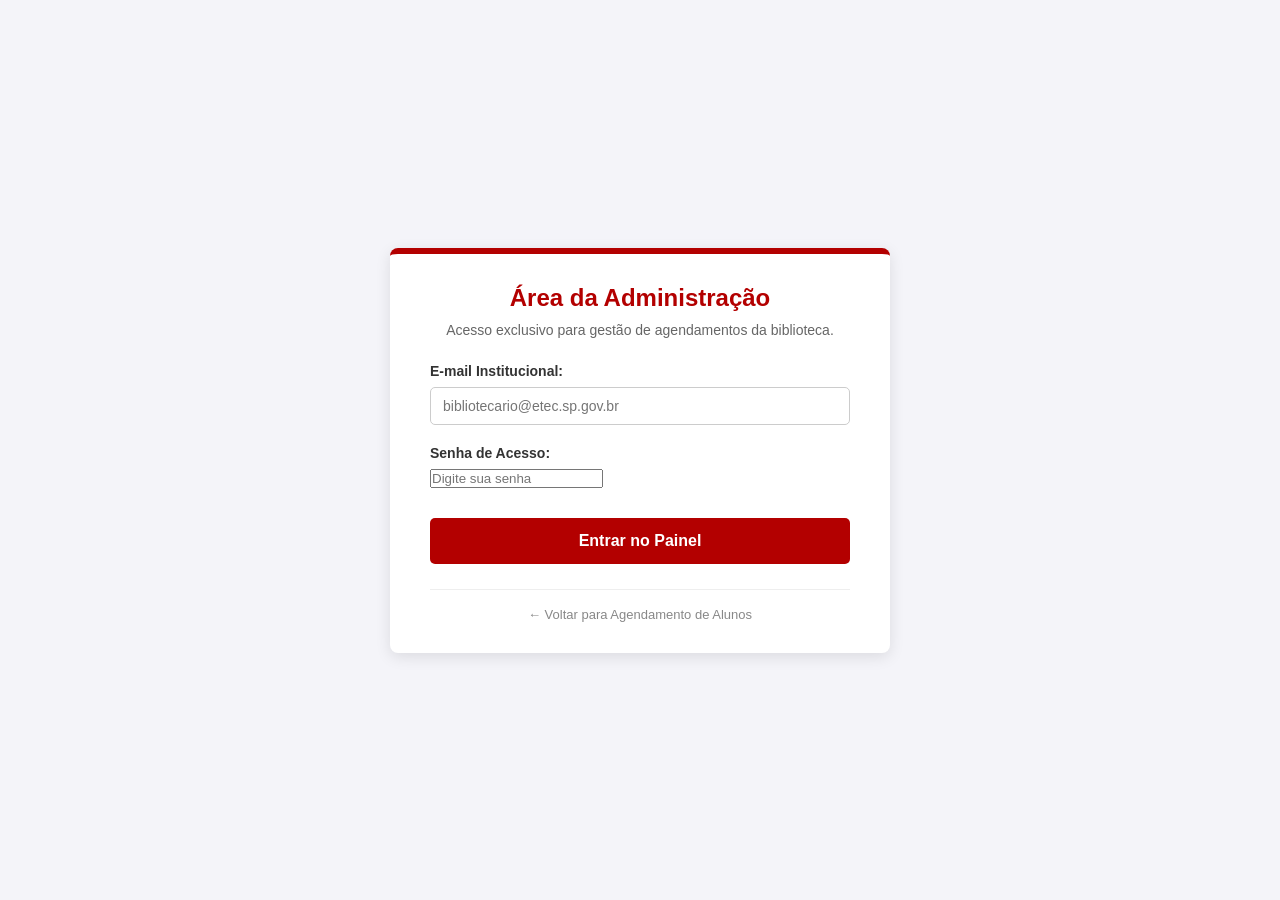
==== login.html @ a641d716 "Estrutura visual completa e inicio da validacao JS" ====
<!DOCTYPE html>
<html lang="pt-BR">
<head>
    <meta charset="UTF-8">
    <meta name="viewport" content="width=device-width, initial-scale=1.0">
    <title>Login da Administração - Biblioteca</title>
    <!-- Reaproveitamos o mesmo arquivo de design! -->
    <link rel="stylesheet" href="style.css">
</head>
<body>

    <main class="container">
        <h1>Área da Administração</h1>
        <p>Acesso exclusivo para gestão de agendamentos da biblioteca.</p>

        <form id="formLogin">
            
            <div class="campo">
                <label for="emailAdmin">E-mail Institucional:</label>
                <!-- Usamos a mesma trava de e-mail da etec -->
                <input type="email" id="emailAdmin" name="emailAdmin" required pattern=".+@etec\.sp\.gov\.br" placeholder="bibliotecario@etec.sp.gov.br">
            </div>

            <div class="campo">
                <label for="senhaAdmin">Senha de Acesso:</label>
                <input type="password" id="senhaAdmin" name="senhaAdmin" required placeholder="Digite sua senha">
            </div>

            <!-- Este botão vai levar para a tela do painel depois -->
            <button type="submit">Entrar no Painel</button>
        </form>

        <!-- Botão para o administrador voltar caso tenha clicado sem querer -->
        <div class="link-admin">
            <a href="index.html">← Voltar para Agendamento de Alunos</a>
        </div>
    </main>

</body>
</html>
---- style.css ----
/* Reseta os espaçamentos padrão do navegador e define a fonte */
* {
    box-sizing: border-box;
    margin: 0;
    padding: 0;
    font-family: 'Segoe UI', Tahoma, Geneva, Verdana, sans-serif;
}

/* Fundo da página e centralização do formulário */
body {
    background-color: #f4f4f9;
    color: #333;
    display: flex;
    justify-content: center;
    align-items: center;
    min-height: 100vh;
    padding: 20px;
}

/* O "cartão" branco onde o formulário fica dentro */
.container {
    background-color: #ffffff;
    padding: 30px 40px;
    border-radius: 8px;
    box-shadow: 0 4px 15px rgba(0, 0, 0, 0.1);
    width: 100%;
    max-width: 500px;
    /* Linha vermelha no topo para dar a identidade da Etec */
    border-top: 6px solid #b30000; 
}

h1 {
    color: #b30000;
    font-size: 24px;
    margin-bottom: 10px;
    text-align: center;
}

p {
    text-align: center;
    margin-bottom: 25px;
    font-size: 14px;
    color: #666;
}

/* Espaçamento entre as perguntas */
.campo, .campo-servicos {
    margin-bottom: 20px;
}

label {
    display: block;
    margin-bottom: 8px;
    font-weight: 600;
    font-size: 14px;
}

/* 
   AQUI ESTÁ A ALTERAÇÃO PRINCIPAL: 
   Adicionamos a tag 'select' na lista abaixo para que o dropdown 
   de horários fique com o mesmo design das outras caixas. 
   Também removemos o input[type="time"] que não usamos mais.
*/
input[type="text"],
input[type="number"],
input[type="email"],
input[type="date"],
select {
    width: 100%;
    padding: 10px 12px;
    border: 1px solid #ccc;
    border-radius: 5px;
    font-size: 14px;
    transition: border-color 0.3s;
    background-color: #ffffff;
}

/* Efeito vermelho ao clicar dentro da caixa de texto ou da lista suspensa */
input:focus, 
select:focus {
    border-color: #b30000;
    outline: none;
}

/* Organizando os checkboxes dos serviços */
.campo-servicos label {
    font-weight: normal;
    display: inline-block;
    margin-right: 20px;
    margin-top: 5px;
    cursor: pointer;
}

/* Estilo do botão de agendar */
button {
    width: 100%;
    padding: 14px;
    background-color: #b30000;
    color: #ffffff;
    border: none;
    border-radius: 5px;
    font-size: 16px;
    font-weight: bold;
    cursor: pointer;
    transition: background-color 0.3s;
    margin-top: 10px;
}

/* Efeito quando o mouse passa por cima do botão */
button:hover {
    background-color: #8a0000;
}
/* Estilo do link de Acesso Restrito e Voltar */
.link-admin {
    text-align: center;
    margin-top: 25px;
    border-top: 1px solid #eee;
    padding-top: 15px;
}

.link-admin a {
    color: #888;
    text-decoration: none;
    font-size: 13px;
    transition: color 0.3s;
}

.link-admin a:hover {
    color: #b30000;
    text-decoration: underline;
}
/* =========================================
   ESTILOS EXCLUSIVOS DO PAINEL (Tabela)
========================================= */

/* Deixa o painel mais largo que o formulário normal */
.container-painel {
    background-color: #ffffff;
    padding: 30px;
    border-radius: 8px;
    box-shadow: 0 4px 15px rgba(0, 0, 0, 0.1);
    width: 100%;
    max-width: 1000px;
    border-top: 6px solid #b30000;
}

/* Organiza o título e o botão de sair lado a lado */
.cabecalho-painel {
    display: flex;
    justify-content: space-between;
    align-items: center;
    margin-bottom: 30px;
    border-bottom: 2px solid #f4f4f9;
    padding-bottom: 15px;
}

.cabecalho-painel h1 {
    text-align: left;
    margin-bottom: 5px;
}

.cabecalho-painel p {
    text-align: left;
    margin-bottom: 0;
}

.btn-sair {
    background-color: #666;
    color: white;
    padding: 8px 15px;
    border-radius: 5px;
    text-decoration: none;
    font-size: 14px;
    font-weight: bold;
    transition: background-color 0.3s;
}

.btn-sair:hover {
    background-color: #333;
}

/* Estilização da Tabela de Agendamentos */
.tabela-responsiva {
    overflow-x: auto;
}

table {
    width: 100%;
    border-collapse: collapse;
    margin-top: 10px;
}

th, td {
    padding: 12px 15px;
    text-align: left;
    border-bottom: 1px solid #ddd;
    font-size: 14px;
}

th {
    background-color: #f8f9fa;
    color: #333;
    font-weight: bold;
}

/* Cores de Status (Etiquetas) */
.status-pendente {
    background-color: #ffc107;
    color: #856404;
    padding: 4px 8px;
    border-radius: 4px;
    font-size: 12px;
    font-weight: bold;
}

.status-aprovado {
    background-color: #28a745;
    color: white;
    padding: 4px 8px;
    border-radius: 4px;
    font-size: 12px;
    font-weight: bold;
}

/* Botões de Ação (Aprovar / Recusar) na Tabela */
.acoes {
    display: flex;
    gap: 8px;
}

.btn-aprovar, .btn-recusar {
    width: 35px;
    height: 35px;
    padding: 0;
    margin-top: 0;
    display: flex;
    justify-content: center;
    align-items: center;
    font-size: 16px;
}

.btn-aprovar {
    background-color: #28a745; /* Verde */
}

.btn-aprovar:hover {
    background-color: #218838;
}

.btn-recusar {
    background-color: #dc3545; /* Vermelho */
}

.btn-recusar:hover {
    background-color: #c82333;
}

/* Botão desativado (quando já foi aprovado) */
button:disabled {
    background-color: #cccccc;
    cursor: not-allowed;
}
/* =========================================
   ESTILOS DE VALIDAÇÃO (ERROS)
========================================= */

/* Esconde a mensagem por padrão e define a cor vermelha */
.mensagem-erro {
    display: none;
    color: #dc3545;
    font-size: 12px;
    margin-top: 5px;
    font-weight: 500;
}

/* Quando o JS adicionar a classe 'com-erro' na div, a mensagem aparece */
.campo.com-erro .mensagem-erro {
    display: block;
}

/* Deixa a borda do input vermelha e o fundo levemente rosado para chamar atenção */
.campo.com-erro input {
    border-color: #dc3545;
    background-color: #fff8f8;
}
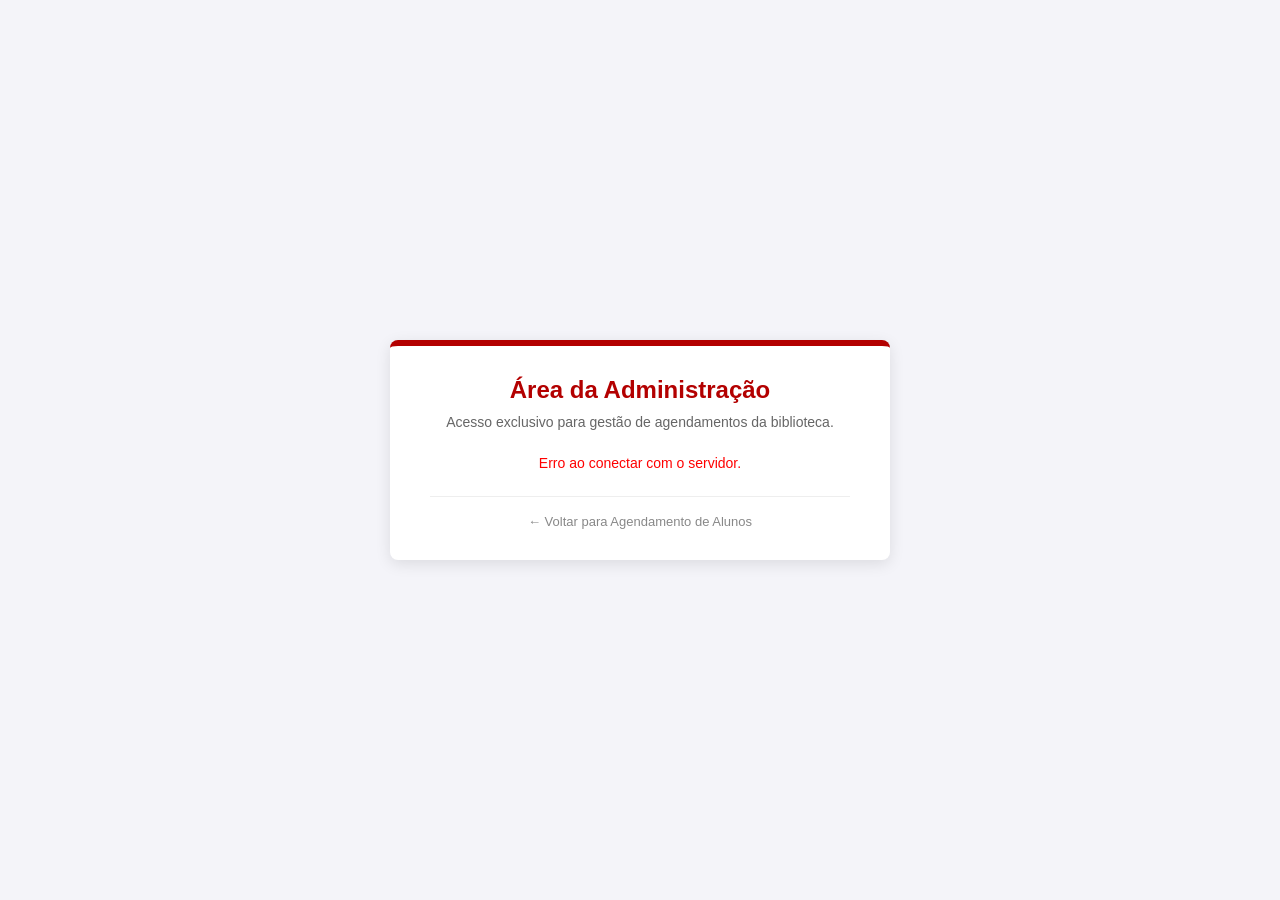
==== commit 3155c57d: "novas rotas" ====
--- a/login.html
+++ b/login.html
@@ -3,8 +3,7 @@
 <head>
     <meta charset="UTF-8">
     <meta name="viewport" content="width=device-width, initial-scale=1.0">
-    <title>Login da Administração - Biblioteca</title>
-    <!-- Reaproveitamos o mesmo arquivo de design! -->
+    <title>Administração - Biblioteca Etec</title>
     <link rel="stylesheet" href="style.css">
 </head>
 <body>
@@ -13,28 +12,50 @@
         <h1>Área da Administração</h1>
         <p>Acesso exclusivo para gestão de agendamentos da biblioteca.</p>
 
-        <form id="formLogin">
-            
+        <div id="loadingStatus" style="text-align: center; margin: 20px 0;">
+            <p>Verificando sistema...</p>
+        </div>
+
+        <form id="formLogin" style="display: none;">
+            <h3>Fazer Login</h3>
             <div class="campo">
-                <label for="emailAdmin">E-mail Institucional:</label>
-                <!-- Usamos a mesma trava de e-mail da etec -->
-                <input type="email" id="emailAdmin" name="emailAdmin" required pattern=".+@etec\.sp\.gov\.br" placeholder="bibliotecario@etec.sp.gov.br">
+                <label for="emailLogin">E-mail Institucional:</label>
+                <input type="email" id="emailLogin" required placeholder="bibliotecario@etec.sp.gov.br">
             </div>
-
             <div class="campo">
-                <label for="senhaAdmin">Senha de Acesso:</label>
-                <input type="password" id="senhaAdmin" name="senhaAdmin" required placeholder="Digite sua senha">
+                <label for="senhaLogin">Senha de Acesso:</label>
+                <input type="password" id="senhaLogin" required placeholder="Digite sua senha">
             </div>
-
-            <!-- Este botão vai levar para a tela do painel depois -->
             <button type="submit">Entrar no Painel</button>
         </form>
 
-        <!-- Botão para o administrador voltar caso tenha clicado sem querer -->
+        <form id="formRegistro" style="display: none;">
+            <h3>Criar Usuário Administrador (1º Acesso)</h3>
+            <div class="campo">
+                <label for="nomeRegistro">Nome:</label>
+                <input type="text" id="nomeRegistro" required placeholder="Seu nome">
+            </div>
+            <div class="campo">
+                <label for="emailRegistro">E-mail Institucional:</label>
+                <input type="email" id="emailRegistro" required placeholder="bibliotecario@etec.sp.gov.br">
+            </div>
+            <div class="campo">
+                <label for="senhaRegistro">Crie uma Senha:</label>
+                <input type="password" id="senhaRegistro" required placeholder="Crie uma senha forte">
+            </div>
+            <div class="campo">
+                <label for="senhaRegistroConfirm">Confirme a Senha:</label>
+                <input type="password" id="senhaRegistroConfirm" required placeholder="Repita a senha">
+            </div>
+            <button type="submit" style="background-color: #0056b3;">Registrar e Entrar</button>
+        </form>
+
         <div class="link-admin">
             <a href="index.html">← Voltar para Agendamento de Alunos</a>
         </div>
     </main>
 
+    <script src="auth.js"></script>
+
 </body>
 </html>
